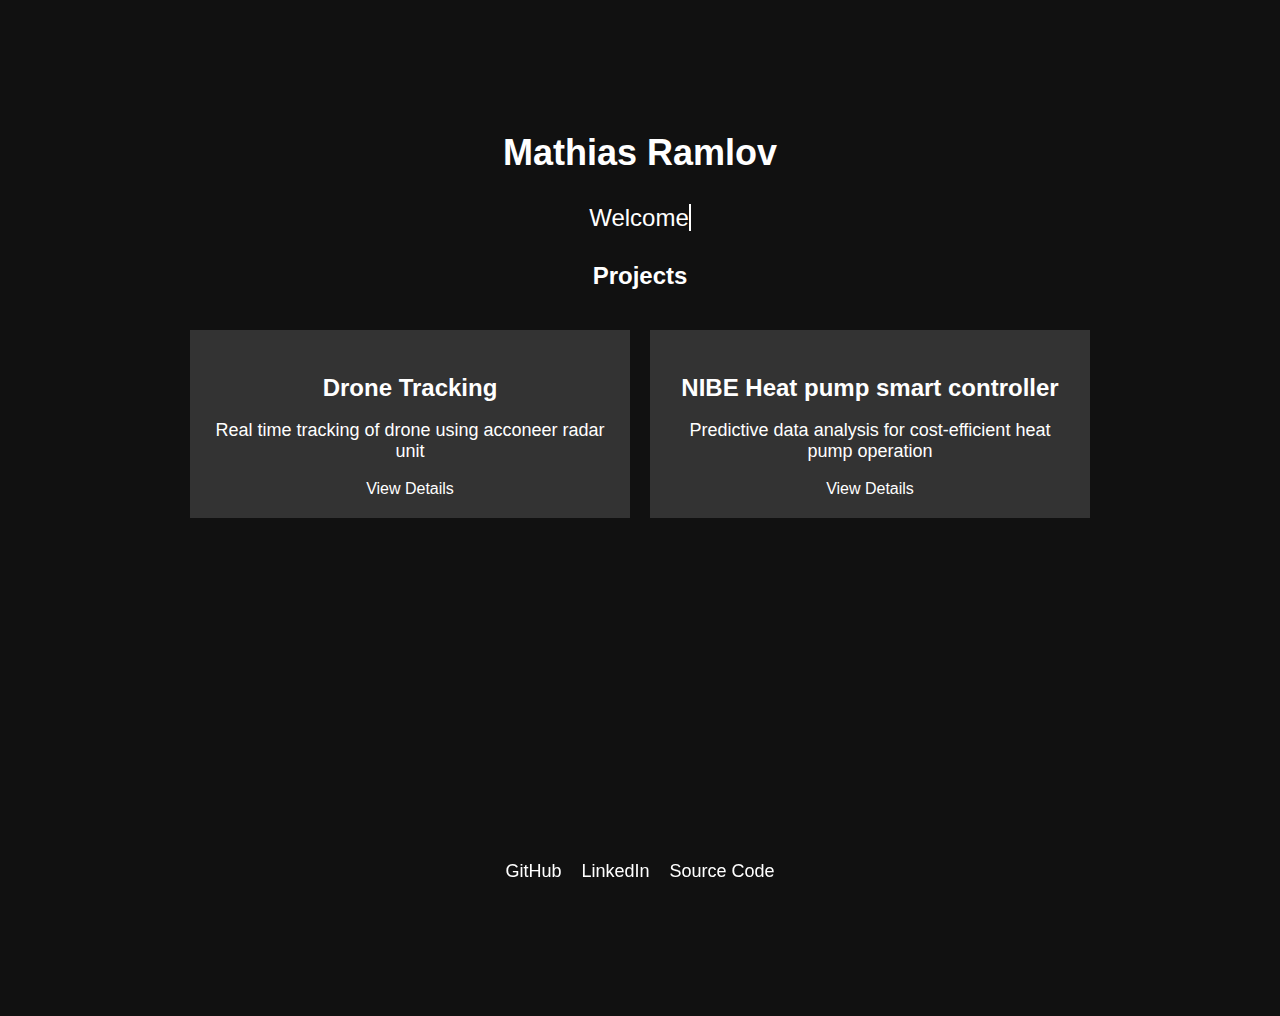
==== index.html @ ac36d8b5 "initial" ====
<!DOCTYPE html>
<html>
    <head>
        <title>Mathias Ramlov</title>
        <link rel="stylesheet" type="text/css" href="style.css">
    </head>
    <body>
        <h1>Mathias Ramlov</h1>
        <div class="typewriter-container">
            <span class="typewriter-text"></span>
        </div>
        <h2>Projects</h2>
        <main>
            <section class="projects">
                <div class="project-card">
                    <h3>Drone Tracking</h3>
                    <p>Real time tracking of drone using acconeer radar unit</p>
                    <a href="https://github.com/Ramlov/P1-Drone-trakcing">View Details</a>
                </div>

                <div class="project-card">
                    <h3>NIBE Heat pump smart controller</h3>
                    <p>Predictive data analysis for cost-efficient heat pump operation</p>
                    <a href="https://github.com/Ramlov/P2-project-NIBE-automation">View Details</a>
                </div>
            </section>
        </main>
        <footer>
            <ul class="social-links">
                <li><a href="https://github.com/Ramlov">GitHub</a></li>
                <li><a href="https://dk.linkedin.com/in/mathias-ramlov-5768b3130">LinkedIn</a></li>
                <li><a href="#">Source Code</a></li>
            </ul>
        </footer>
        <script src="script.js"></script>
    </body>

</html>
---- style.css ----
body {
    background-color: #111;
    color: #fff;
    font-family: Arial, sans-serif;
    text-align: center;
    padding-top: 100px;
    position: relative;
    min-height: 100vh;
}

h1 {
    font-size: 36px;
    margin-bottom: 20px;
}

.typewriter-container {
    display: inline-block;
    position: relative;
    margin: 0 auto;
    padding: 10px;
}

.typewriter-text {
    overflow: hidden;
    white-space: nowrap;
    color: #fff;
    border-right: 2px solid #fff;
    font-size: 24px;
    animation: typing 3s steps(30, end), blink-caret 0.5s step-end infinite alternate;
}

@keyframes typing {
    from {
        width: 0;
    }
    to {
        width: 100%;
    }
}

@keyframes blink-caret {
    from, to {
        border-color: transparent;
    }
    50% {
        border-color: #fff;
    }
}

footer {
    position: fixed;
    left: 0;
    bottom: 2%;
    width: 100%;
    text-align: center;
}

.social-links {
    list-style: none;
    padding: 0;
    margin: 0;
    display: flex;
    justify-content: center;
}

.social-links li {
    margin: 0 10px;
}

.social-links li a {
    color: #fff;
    text-decoration: none;
    font-size: 18px;
}

.social-links li a:hover {
    text-decoration: underline;
}

.projects {
    margin: 40px auto;
    max-width: 900px;
    display: grid;
    grid-template-columns: repeat(auto-fit, minmax(300px, 1fr));
    grid-gap: 20px;
    justify-items: center;
}

.project-card {
    background-color: #333;
    padding: 20px;
    box-sizing: border-box;
    text-align: center;
    width: 100%;
}

.project-card h3 {
    font-size: 24px;
    margin-bottom: 10px;
}

.project-card p {
    font-size: 18px;
}

.project-card a {
    color: #fff;
    text-decoration: none;
    font-size: 16px;
}

.project-card a:hover {
    text-decoration: underline;
}
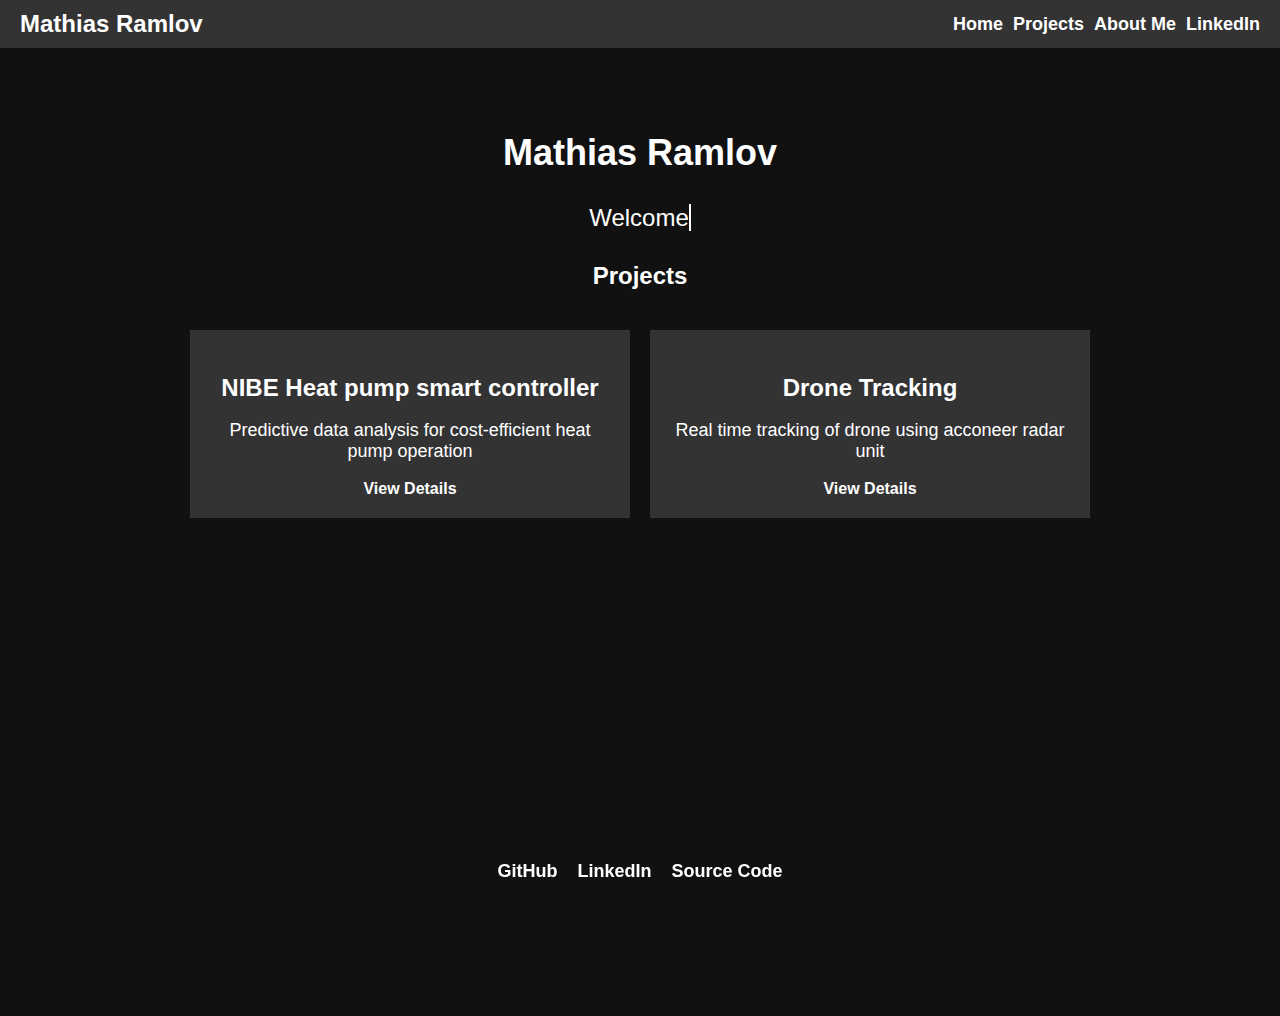
==== commit 62df8a54: "new commitasd" ====
--- a/index.html
+++ b/index.html
@@ -3,8 +3,23 @@
     <head>
         <title>Mathias Ramlov</title>
         <link rel="stylesheet" type="text/css" href="style.css">
+        <link rel="icon" type="image/x-icon" href="favicon.ico">
     </head>
     <body>
+        <div class="navbar">
+            <a href="#" class="navbar-brand">Mathias Ramlov</a>
+            <div class="navbar-menu">
+                <ul>
+                    <li><a href="index.html">Home</a></li>
+                    <li><a href="projects.html">Projects</a></li>
+                    <li><a href="aboutme.html">About Me</a></li>
+                    <li><a href="https://dk.linkedin.com/in/mathias-ramlov-5768b3130">LinkedIn</a></li>
+                </ul>
+            </div>
+        </div>
+
+
+
         <h1>Mathias Ramlov</h1>
         <div class="typewriter-container">
             <span class="typewriter-text"></span>
@@ -13,15 +28,16 @@
         <main>
             <section class="projects">
                 <div class="project-card">
+                    <h3>NIBE Heat pump smart controller</h3>
+                    <p>Predictive data analysis for cost-efficient heat pump operation</p>
+                    <a href="https://github.com/Ramlov/P2-project-NIBE-automation">View Details</a>
+                </div>
+
+
+                <div class="project-card">
                     <h3>Drone Tracking</h3>
                     <p>Real time tracking of drone using acconeer radar unit</p>
                     <a href="https://github.com/Ramlov/P1-Drone-trakcing">View Details</a>
-                </div>
-
-                <div class="project-card">
-                    <h3>NIBE Heat pump smart controller</h3>
-                    <p>Predictive data analysis for cost-efficient heat pump operation</p>
-                    <a href="https://github.com/Ramlov/P2-project-NIBE-automation">View Details</a>
                 </div>
             </section>
         </main>
@@ -29,7 +45,7 @@
             <ul class="social-links">
                 <li><a href="https://github.com/Ramlov">GitHub</a></li>
                 <li><a href="https://dk.linkedin.com/in/mathias-ramlov-5768b3130">LinkedIn</a></li>
-                <li><a href="#">Source Code</a></li>
+                <li><a href="https://github.com/Ramlov/Portfolio-Website">Source Code</a></li>
             </ul>
         </footer>
         <script src="script.js"></script>
--- a/style.css
+++ b/style.css
@@ -8,9 +8,23 @@
     min-height: 100vh;
 }
 
+
 h1 {
     font-size: 36px;
     margin-bottom: 20px;
+}
+
+a {
+    color: inherit;
+    text-decoration: underline;
+    font-weight: bold;
+  }
+
+
+.container{
+    width: 96%;
+    margin-left: auto;
+    margin-right: auto;
 }
 
 .typewriter-container {
@@ -111,4 +125,86 @@
 
 .project-card a:hover {
     text-decoration: underline;
-}+}
+
+#expander {
+	display: none;
+}
+
+.spoiler .expander:before {
+  content: '[show image]'
+}
+
+.spoiler #expand {
+  display: none;
+}
+
+.spoiler #expand:checked + .expander:before {
+  content: '[hide image]';
+}
+
+.spoiler #expand:checked ~ .spoiler-content {
+	display: block;
+}
+
+.spoiler .spoiler-content {
+	display: none;
+}
+
+.image {
+    height: auto;
+    width: 60%;
+}
+
+.navbar {
+    display: flex;
+    justify-content: space-between;
+    align-items: center;
+    background-color: #333;
+    padding: 10px 20px;
+    position: fixed;
+    top: 0;
+    left: 0;
+    right: 0;
+    z-index: 999;
+}
+
+.navbar-brand {
+    color: #fff;
+    font-size: 24px;
+    font-weight: bold;
+    text-decoration: none;
+}
+
+.navbar-menu {
+    display: flex;
+}
+
+.navbar-menu.active {
+    flex-direction: row;
+}
+
+.navbar-menu ul {
+    list-style: none;
+    padding: 0;
+    margin: 0;
+    display: flex;
+}
+
+.navbar-menu ul li {
+    margin-right: 10px;
+}
+
+.navbar-menu ul li:last-child {
+    margin-right: 0;
+}
+
+.navbar-menu ul li a {
+    color: #fff;
+    text-decoration: none;
+    font-size: 18px;
+}
+
+.navbar-toggle {
+    display: none;
+}
